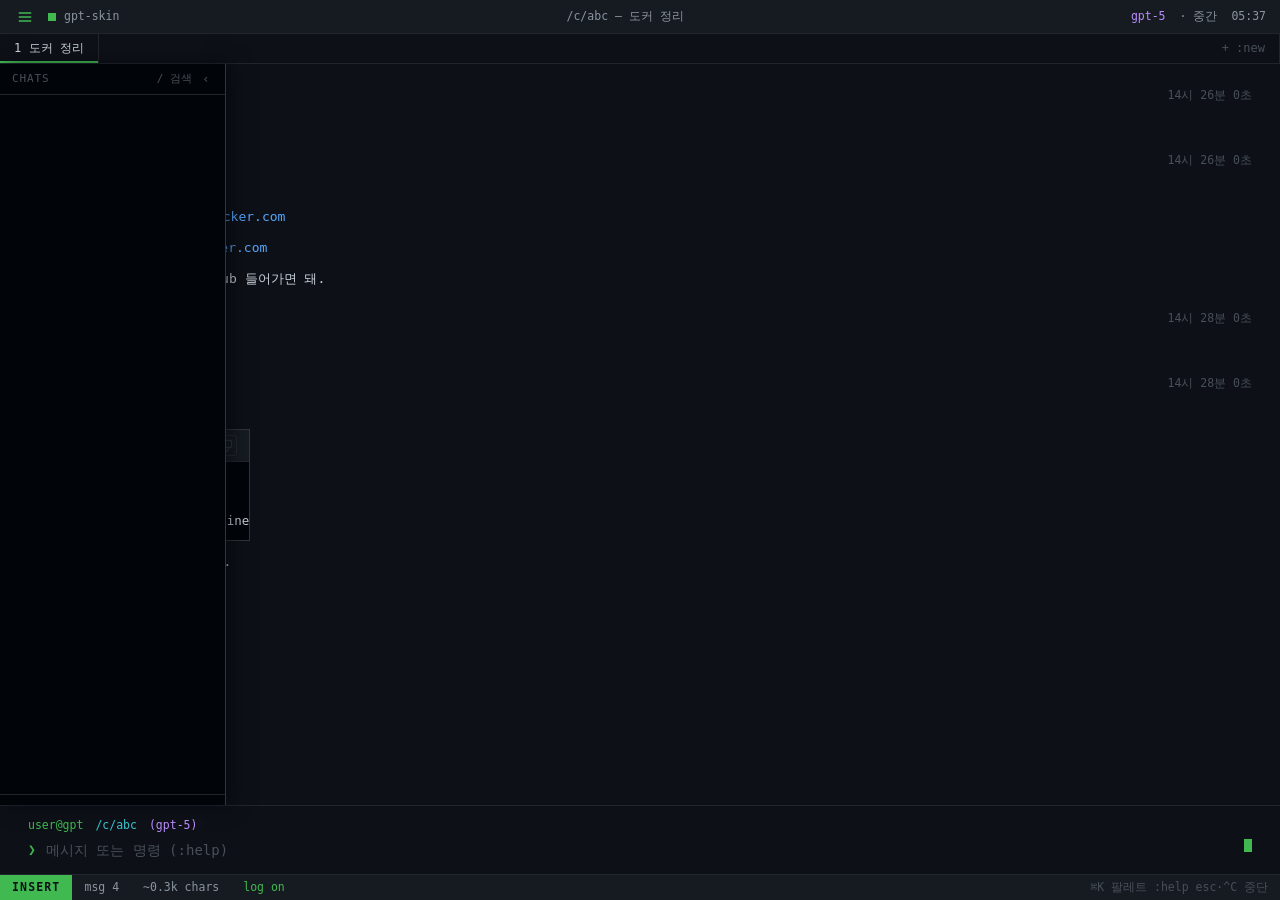
==== tools/harness/index.html @ 955d9264 "fix: 브라우저 하네스로 찾은 시트·전환 문제 넷 (0.8.1) 확장을 다시 로드할 수 없어(chrome:// 거부, :reload 는 다음 로드부터) 진짜 소스를 싣는 하네스 " ====
<!doctype html>
<meta charset="utf-8">
<title>gpt-skin 하네스</title>
<!--
  스킨을 진짜 브라우저에서 확인하는 페이지. 확장을 다시 로드하지 않아도 된다.

      python3 -m http.server 8765        # 저장소 뿌리에서
      http://localhost:8765/tools/harness/?skin=sheet

  진짜 소스(src/)를 매니페스트와 같은 순서로 싣는다. 원본 ChatGPT 에 기대는 가장자리만 흉내 낸다 —
  백엔드(oai), 원본 컴포저 전송(compose), 모델 선택(picker), 대화 전환(navigate).
  보낸 메시지에는 흉내 응답이 스트리밍으로 흘러온다 (목록 · 코드 · 인용 · 표).
  이 페이지는 패키지에 들어가지 않는다 (tools/ 는 zip 에서 빠진다).
-->
<style>
  body { margin: 0; font: 14px -apple-system, sans-serif; background: #fcfcfc; color: #222; }
  .orig { max-width: 720px; margin: 80px auto; }
  .orig h1 { font-size: 20px; font-weight: 500; text-align: center; }
  #prompt-textarea { border: 1px solid #ddd; border-radius: 24px; padding: 14px 18px; min-height: 22px; background: #fff; outline: none; }
  .orig nav a { display: block; color: #0563c1; margin: 4px 0; }
</style>

<!-- 원본 자리. none 스킨에서 보인다 -->
<div class="orig" id="thread">
  <h1>원본 화면 (흉내)</h1>
  <div id="prompt-textarea" contenteditable="true" aria-label="원본 컴포저"></div>
  <nav><a href="/c/abc">도커 정리</a><a href="/c/x2">K8s 설명</a></nav>
</div>

<script>
  // ---- chrome.* 흉내 (저장은 메모리)
  (function () {
    const mem = { sync: {}, local: {}, session: {} };
    const area = (name) => ({
      async get(q) {
        const m = mem[name];
        if (q == null) return { ...m };
        if (typeof q === 'string') return q in m ? { [q]: m[q] } : {};
        if (Array.isArray(q)) { const o = {}; q.forEach((k) => { if (k in m) o[k] = m[k]; }); return o; }
        return { ...q, ...m };
      },
      async set(o) { Object.assign(mem[name], o); },
      async remove(k) { delete mem[name][k]; }
    });
    const skin = new URLSearchParams(location.search).get('skin');
    if (skin) mem.sync.skin = skin;
    window.chrome = {
      runtime: { id: 'harness', getManifest: () => ({ version: 'harness' }), sendMessage: (m, cb) => { window.__sw = (window.__sw || []).concat([m]); cb && cb(); },
                 onMessage: { addListener() {} }, lastError: null },
      storage: { sync: area('sync'), local: area('local'), session: area('session'), onChanged: { addListener() {} } }
    };
  })();
</script>

<script src="../../src/shared/i18n.js"></script>
<script src="../../src/shared/defaults.js"></script>
<script src="../../src/content/protocol.js"></script>
<script src="../../src/content/config.js"></script>
<script src="../../src/content/store.js"></script>
<script src="../../src/content/chats.js"></script>
<script src="../../src/content/markdown.js"></script>
<script src="../../src/content/renderplan.js"></script>
<script src="../../src/content/theme.js"></script>
<script src="../../src/content/shell/cover.js"></script>
<script src="../../src/content/shell/clipboard.js"></script>
<script src="../../src/content/shell/skin.js"></script>
<script src="../../src/content/skins/terminal.js"></script>
<script src="../../src/content/skins/sheet.js"></script>
<script src="../../src/content/skins/none.js"></script>
<script src="../../src/content/palette.js"></script>
<script src="../../src/content/sidebar.js"></script>

<script>
  // ---- 원본에 기대는 가장자리 흉내
  const CHATS = [
    { id: 'abc', title: '도커 정리', update_time: 3, pinned_time: null, gizmo_id: null },
    { id: 'p1', title: '고정 대화', update_time: 2, pinned_time: 1, gizmo_id: null },
    { id: 'x2', title: 'K8s 설명', update_time: 1, pinned_time: null, gizmo_id: null },
    { id: 'x3', title: 'MSA 여부 판단', update_time: 0, pinned_time: null, gizmo_id: null }
  ];
  GT.oai = { get: async (p) => (/conversations/.test(p) ? { items: CHATS, total: CHATS.length } : { items: [] }), patch: async () => ({}) };
  GT.conversation = { idFromPath: () => (location.pathname.match(/\/c\/([\w-]+)/) || [])[1] || window.__cid || 'abc' };
  GT.convops = { rename: async () => true, pin: async () => true, archive: async () => true, remove: async () => true, removeMany: async () => true, moveToProject: async () => true, SHARE: {} };
  GT.picker = { available: () => true, pending: null, effortLabel: () => '중간', effortChoices: () => [], models: () => [], onChange() {} };
  GT.image = { size: () => '', peek: () => null, resolve: async () => null, blocks: () => null };
  GT.health = { degraded: false, CHECKS: {}, reasons: [], soft() {}, fail() {}, pass() {}, report() {} };
  window.__nav = [];
  GT.navigate = {
    to(h) { window.__nav.push(h); window.__cid = h.split('/').pop(); GT.store.replaceAll(SAMPLE(h), { path: h, title: (CHATS.find((c) => '/c/' + c.id === h) || {}).title || '' }); return true; },
    newChat() { window.__nav.push('/'); GT.store.replaceAll([], { path: '/', title: '' }); return true; }
  };

  const REPLY = '좋습니다. 핵심만 정리합니다.\n\n'
    + '## 설치\n\n- Docker Desktop 을 설치합니다 citeturn0search1\n  - 맥은 Apple Silicon 판을 고릅니다\n- 설치 뒤 `docker version` 으로 확인합니다\n\n'
    + '```yaml\nservices:\n  web:\n    image: nginx:alpine\n    ports: ["8080:80"]\n```\n\n'
    + '| 명령 | 뜻 |\n|---|---|\n| up | 띄우기 |\n| ps | 목록 |\n\n'
    + '> 포트가 겹치면 앞 숫자를 바꾸세요.\n\n더 궁금한 점이 있으면 물어보세요 citeturn0search2';
  let streaming = null;
  let busy = false;       // 원본의 '중단 버튼이 있는가' 와 같은 뜻
  GT.compose = {
    composer: () => document.getElementById('prompt-textarea'),
    stopButton: () => (busy ? {} : null),
    stop() { busy = false; if (streaming) { clearInterval(streaming); streaming = null; GT.store.end(); } return true; },
    async send(text) {
      window.__sent = (window.__sent || []).concat([text]);
      const id = 'r' + Date.now();
      busy = true;
      setTimeout(() => {
        GT.store.begin({ id, role: 'assistant', text: '', model: 'gpt-5' });
        let n = 0;
        streaming = setInterval(() => {
          n = Math.min(REPLY.length, n + 6);
          GT.store.delta(id, REPLY.slice(0, n));
          if (n >= REPLY.length) { clearInterval(streaming); streaming = null; busy = false; GT.store.end(id, REPLY); }
        }, 25);
      }, 900);
      return { ok: true, via: 'harness' };
    },
    inject: () => true, sendButton: () => null
  };
  function SAMPLE(path) {
    if (path === '/c/x2') return [{ id: 'k1', role: 'user', text: 'K8s GVK 가 뭐야?' }, { id: 'k2', role: 'assistant', model: 'gpt-5', text: 'Group · Version · Kind 의 줄임입니다.' }];
    const t = Date.parse('2026-09-24T14:26:00');
    return [
      { id: 'u1', role: 'user', text: 'docker 사이트 알려줘.', at: t },
      { id: 'a1', role: 'assistant', model: 'gpt-5', at: t, text: '여기!\n\n- Docker 공식 사이트: [docker.com](https://www.docker.com)\n- Docker Hub: [hub.docker.com](https://hub.docker.com)\n\n이미지 찾는 거면 Docker Hub 들어가면 돼.' },
      { id: 'u2', role: 'user', text: 'compose 파일 예시도 줘.', at: t + 120000 },
      { id: 'a2', role: 'assistant', model: 'gpt-5', at: t + 120000, text: '간단한 예시입니다.\n\n```yaml\nservices:\n  web:\n    image: nginx:alpine\n```\n\n포트는 필요에 맞게 바꾸세요.' }
    ];
  }
</script>

<script src="../../src/content/commands.js"></script>
<script src="../../src/content/shell/prompt.js"></script>

<script>
  // ---- index.js 의 부팅 배선 중 스킨에 필요한 부분만
  (async function () {
    const cfg = await GT.config.load();
    GT_SET_LOCALE(cfg.locale);
    GT.skin.use(cfg.skin);
    GT.skin.mount(cfg);
    GT.store.onChange(() => GT.skin.current.render());
    GT.config.onChange((c) => {
      if (c.skin && c.skin !== GT.skin.current.id && GT.skins.get(c.skin)) { GT.skin.switch(c.skin, { persist: false }); return; }
      GT.skin.current.applyConfig(c);
      GT.skin.current.render();
    });
    GT.skin.attachPrompt();
    GT.store.replaceAll(SAMPLE('/c/abc'), { path: '/c/abc', title: '도커 정리' });
    GT.skin.show();
    setInterval(() => { if (GT.skin.visible()) GT.skin.current.renderChrome(); }, 1000);
    setInterval(() => { if (GT.skin.visible()) GT.skin.current.tick(); }, 90);
    setInterval(() => { const want = !!GT.compose.stopButton() && !GT.store.state.streamingId; if (GT.store.setThinking(want)) GT.skin.current.render(); }, 200);
    window.__ready = true;
  })().catch((e) => { window.__bootError = String(e && e.stack || e); console.error(e); });
</script>
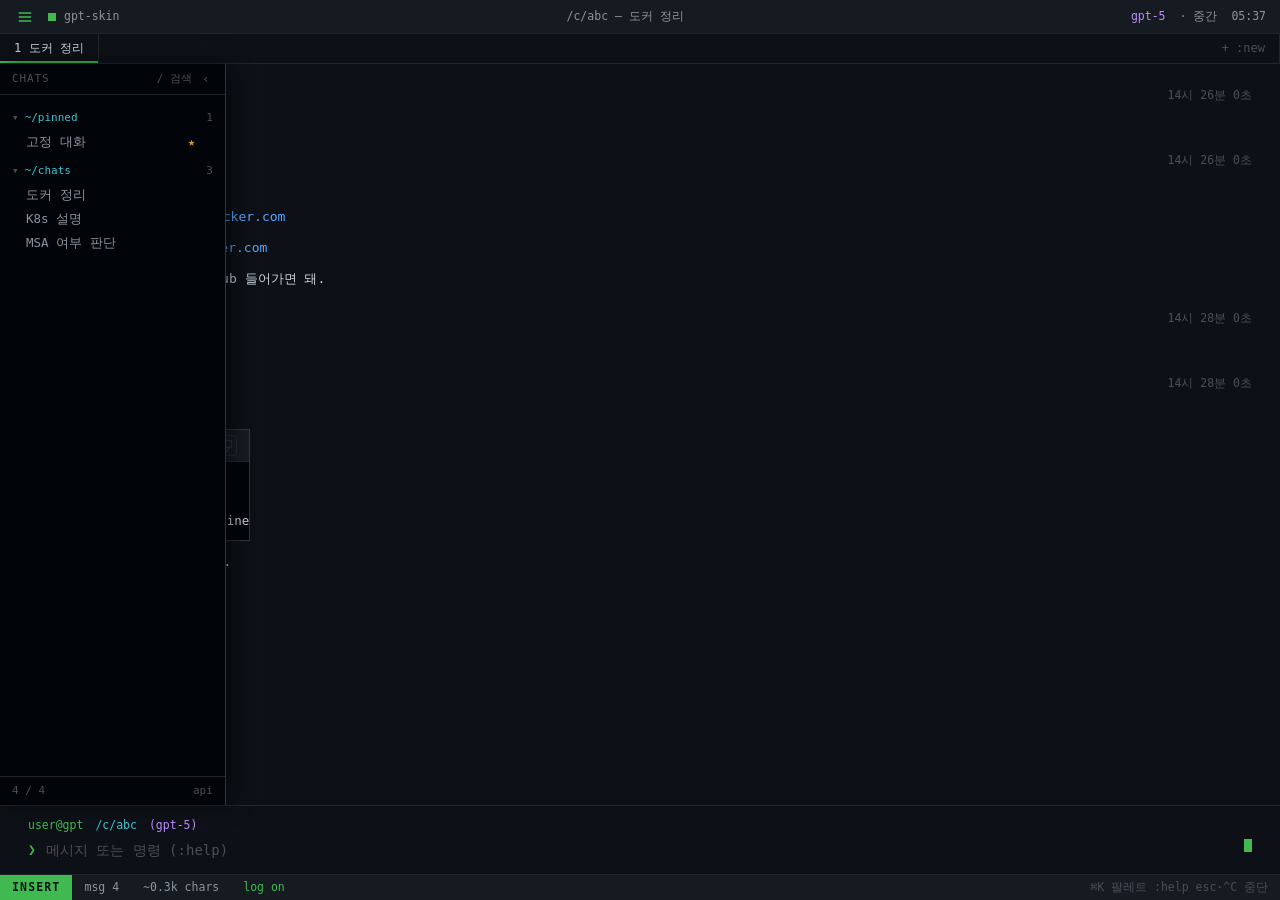
==== commit f4a0a856: "tools: 하네스가 부팅 때 대화 목록을 불러온다 index.js 는 목록을 보여야 하면 부팅 때 sidebar.refresh() 를 부르는데 하네스에 그 줄이 없어 터미널 하네" ====
--- a/tools/harness/index.html
+++ b/tools/harness/index.html
@@ -147,6 +147,8 @@
       GT.skin.current.render();
     });
     GT.skin.attachPrompt();
+    // index.js 와 같이, 목록을 보여야 하면 부팅 때 불러온다 (안 부르면 터미널 목록이 빈 채로 뜬다)
+    if (GT.sidebar.shouldShow()) GT.sidebar.refresh();
     GT.store.replaceAll(SAMPLE('/c/abc'), { path: '/c/abc', title: '도커 정리' });
     GT.skin.show();
     setInterval(() => { if (GT.skin.visible()) GT.skin.current.renderChrome(); }, 1000);
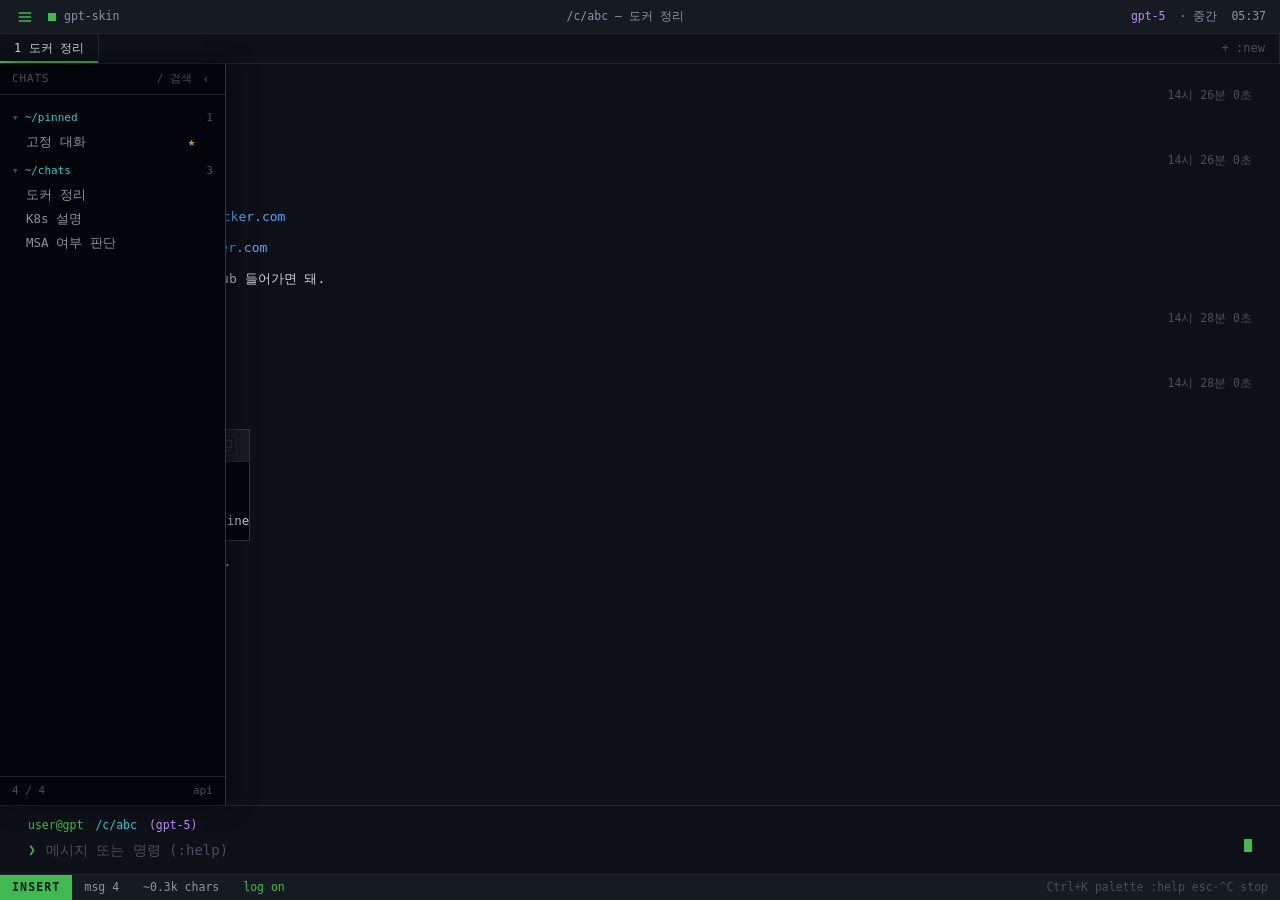
==== commit 0e9fa6d3: "feat: sheet 스킨 — 표를 칸으로 나누고 :messup 을 스프레드시트 맛으로 쓴다 (0.18.0) 표: 예전에는 표 행을 'a | b | c' 한 줄 글자로 그려 칸 너" ====
--- a/tools/harness/index.html
+++ b/tools/harness/index.html
@@ -130,6 +130,7 @@
   }
 </script>
 
+<script src="../../src/content/messup.js"></script>
 <script src="../../src/content/commands.js"></script>
 <script src="../../src/content/shell/prompt.js"></script>
 
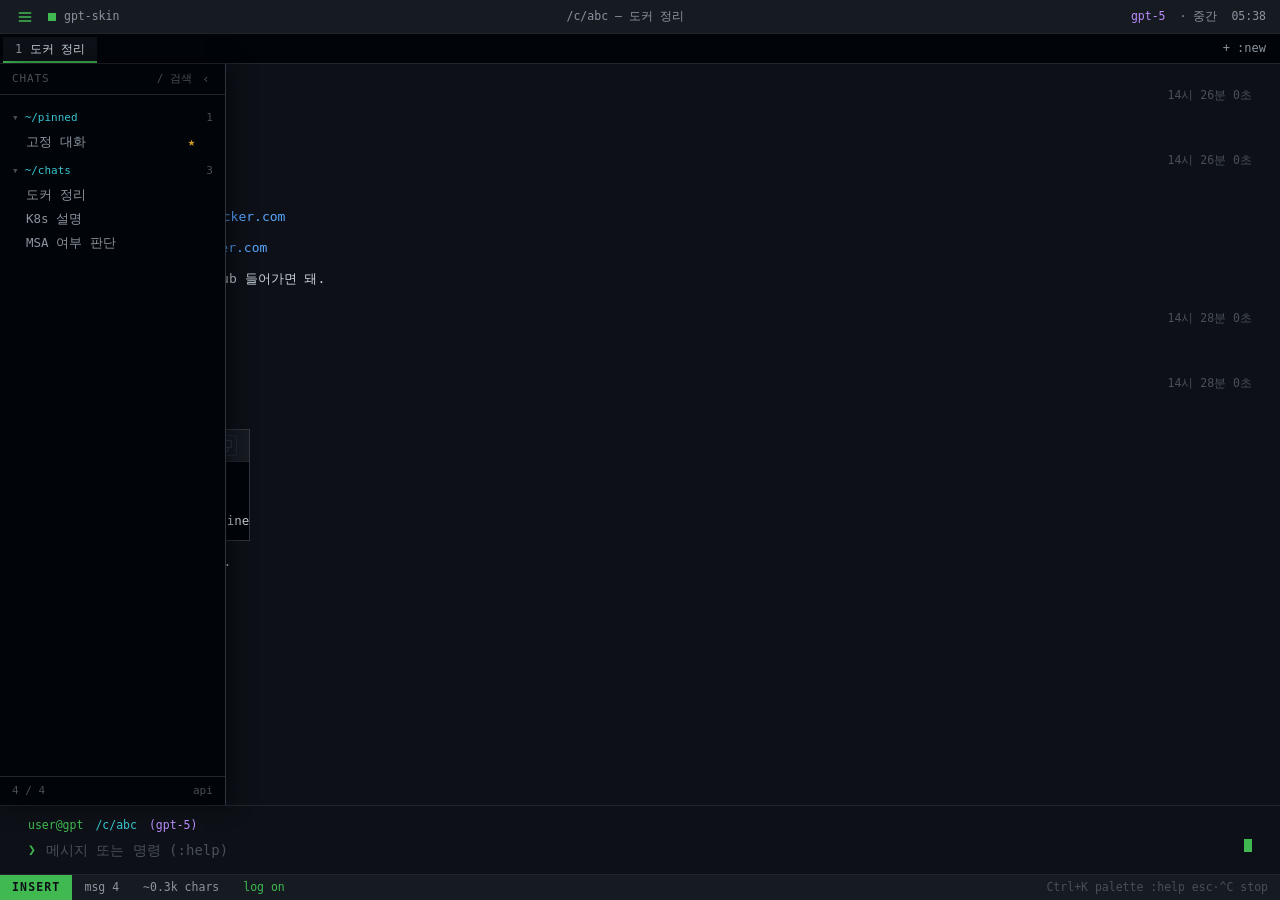
==== commit 19ca7613: "feat: 열린 탭 — 연 대화만 탭으로 · × 로 닫기 · Ctrl+, / Ctrl+. 로 이동 (0.25.0) 사용자 요청: :chats 가 최근 대화 40개를 전부 그리는 대" ====
--- a/tools/harness/index.html
+++ b/tools/harness/index.html
@@ -55,9 +55,11 @@
 <script src="../../src/shared/i18n.js"></script>
 <script src="../../src/shared/defaults.js"></script>
 <script src="../../src/content/protocol.js"></script>
+<script src="../../src/content/bugs.js"></script>
 <script src="../../src/content/config.js"></script>
 <script src="../../src/content/store.js"></script>
 <script src="../../src/content/chats.js"></script>
+<script src="../../src/content/tabs.js"></script>
 <script src="../../src/content/markdown.js"></script>
 <script src="../../src/content/renderplan.js"></script>
 <script src="../../src/content/theme.js"></script>
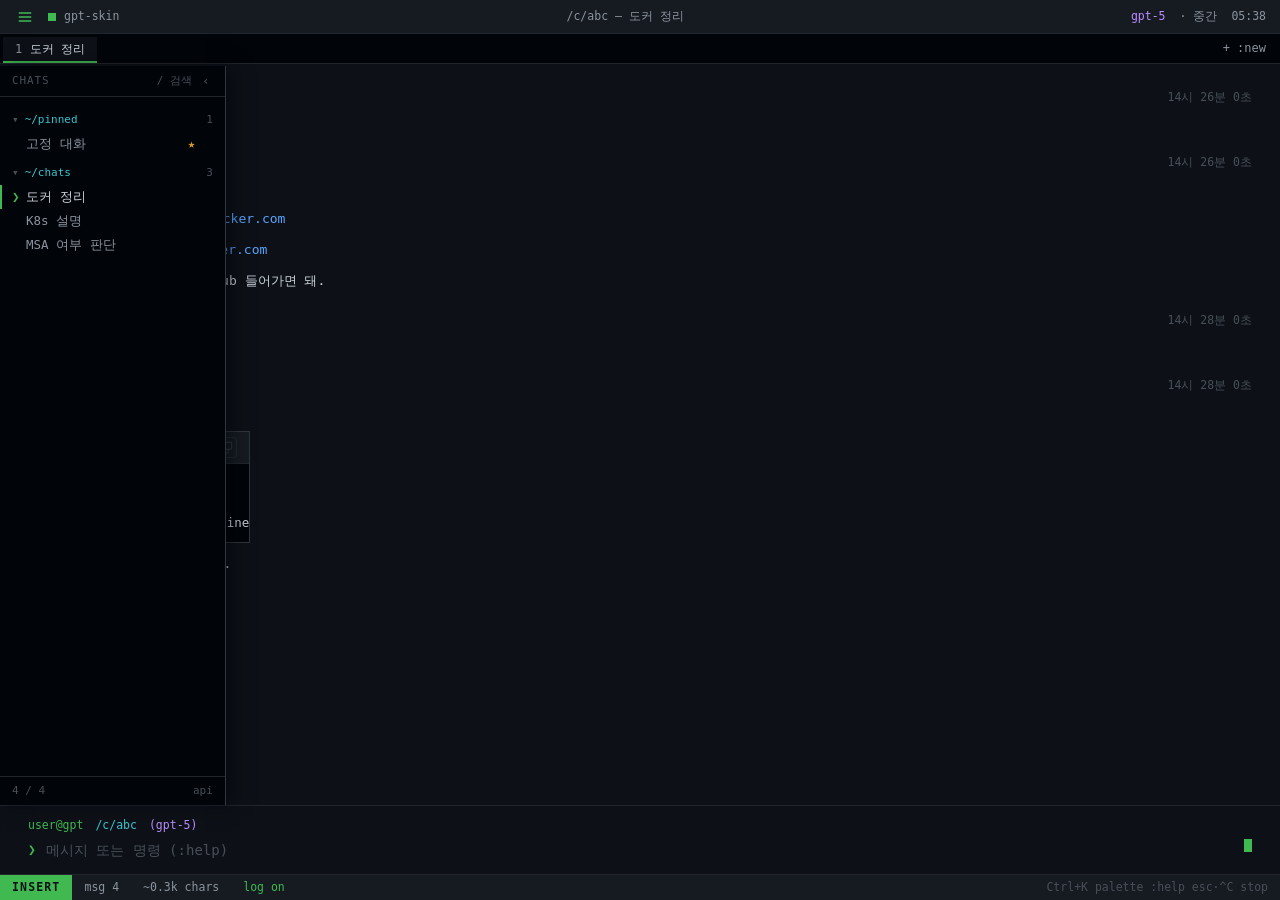
==== commit 4fc483f3: "feat: 답변 중에는 메시지 보내기를 막는다 (0.30.0) 예전에는 답변 중 Enter 가 원본 입력창에 글을 넣고 Enter 를 쏴, 원본이 무시하면 보낸 적 없는 글이 '보" ====
--- a/tools/harness/index.html
+++ b/tools/harness/index.html
@@ -102,6 +102,7 @@
   GT.compose = {
     composer: () => document.getElementById('prompt-textarea'),
     stopButton: () => (busy ? {} : null),
+    answering: () => busy,                     // 답변 중 보내기 막기 (0.30.0) — 하네스는 중단 버튼 흉내 하나로 본다
     stop() { busy = false; if (streaming) { clearInterval(streaming); streaming = null; GT.store.end(); } return true; },
     async send(text) {
       window.__sent = (window.__sent || []).concat([text]);
@@ -156,7 +157,12 @@
     GT.skin.show();
     setInterval(() => { if (GT.skin.visible()) GT.skin.current.renderChrome(); }, 1000);
     setInterval(() => { if (GT.skin.visible()) GT.skin.current.tick(); }, 90);
-    setInterval(() => { const want = !!GT.compose.stopButton() && !GT.store.state.streamingId; if (GT.store.setThinking(want)) GT.skin.current.render(); }, 200);
+    let wasBusy = false;
+    setInterval(() => {
+      const busyNow = GT.compose.answering();
+      if (busyNow !== wasBusy) { wasBusy = busyNow; GT.prompt.setBusy(busyNow); }   // index.js 와 같은 배선
+      const want = !!GT.compose.stopButton() && !GT.store.state.streamingId; if (GT.store.setThinking(want)) GT.skin.current.render();
+    }, 200);
     window.__ready = true;
   })().catch((e) => { window.__bootError = String(e && e.stack || e); console.error(e); });
 </script>
